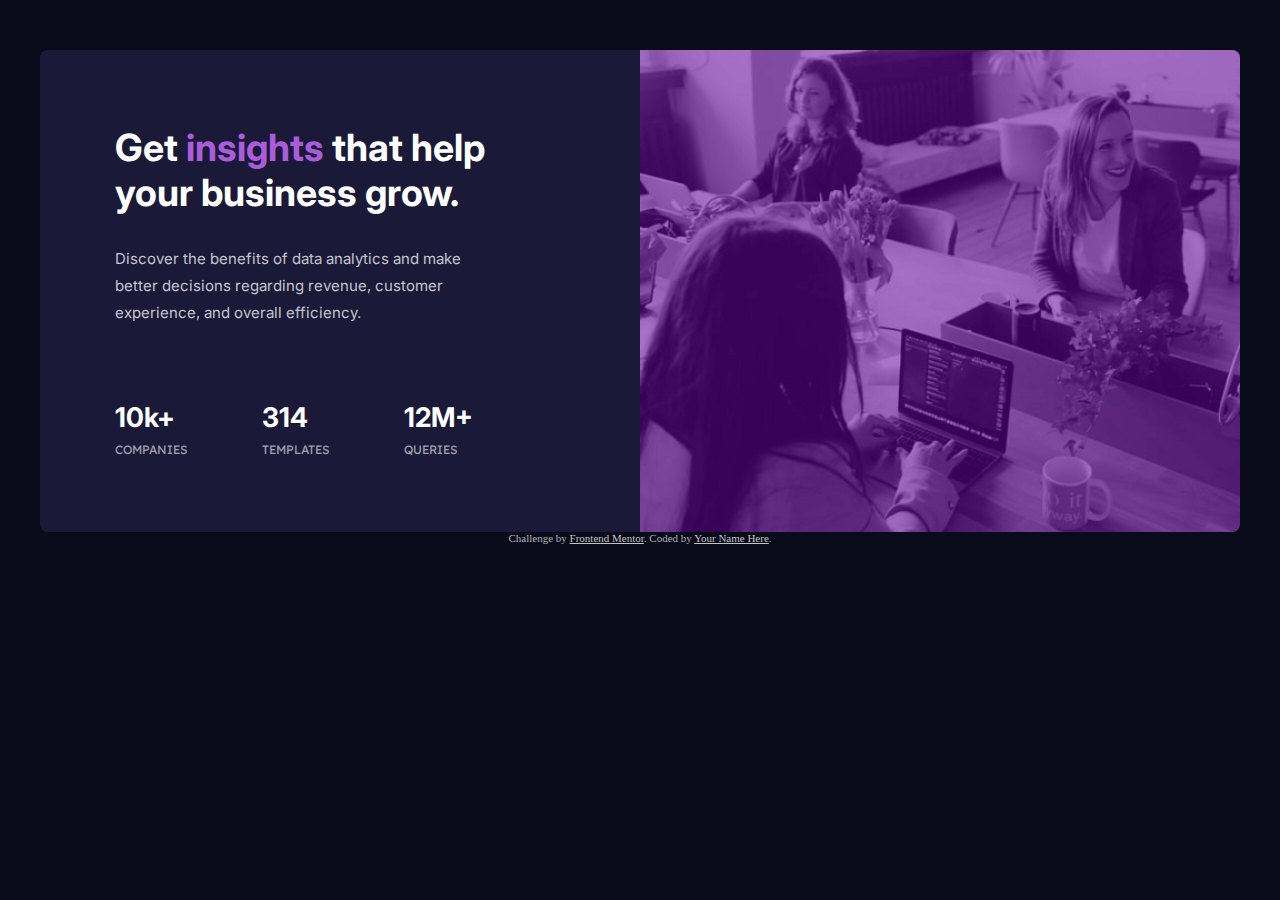
==== stats_preview_card_component/index.html @ b0d5cc2a "Version Ordinateur, responsive en cours" ====
<!DOCTYPE html>
<html lang="en">
<head>
  <meta charset="UTF-8">
  <meta name="viewport" content="width=device-width, initial-scale=1.0"> <!-- displays site properly based on user's device -->
  <link rel="preconnect" href="https://fonts.googleapis.com">
  <link rel="preconnect" href="https://fonts.gstatic.com" crossorigin>
  <link href="https://fonts.googleapis.com/css2?family=Inter:wght@400;700&display=swap" rel="stylesheet">
  <link href="https://fonts.googleapis.com/css2?family=Lexend+Deca&display=swap" rel="stylesheet">
  <link rel="icon" type="image/png" sizes="32x32" href="./images/favicon-32x32.png">
  
  <title>Frontend Mentor | Stats preview card component</title>

  <!-- Feel free to remove these styles or customise in your own stylesheet 👍 -->

  <link rel="stylesheet" href="style.css">

  <style>
    .attribution {
      font-size: 11px; text-align: center;
      color: #b1b1b1;
    }
    .attribution a { color: #c2c2c2; }
  </style>
</head>
<body>
  <div class="wrapper">
    <div class="card">
      <section>
        <div class="main">
          <h1>Get <span>insights</span> that help your business grow.</h1>
          <p>Discover the benefits of data analytics and make better decisions regarding revenue, customer 
            experience, and overall efficiency.</p>
        </div>
        <ul class="stats">
          <li>
            <h2>10k+</h2>
            <p>companies</p>
          </li>
          <li>
            <h2>314</h2>
            <p>templates</p>
          </li>
          <li>
            <h2>12M+</h2>
            <p>queries</p>
          </li>
        </ul>
      </section>
        <div class="image"></div>
    </div>
    <div class="attribution">
      Challenge by <a href="https://www.frontendmentor.io?ref=challenge" target="_blank">Frontend Mentor</a>. 
      Coded by <a href="#">Your Name Here</a>.
    </div>
  </div>
</body>
</html>
---- stats_preview_card_component/style.css ----
*{
    margin: 0;
}
body{
    font-size: 15px;
    background-color: hsl(233, 47%, 7%);
}
.wrapper{
    width: 1200px;
    margin: 0 auto;
    padding: 50px 0;
}
.card{
    width: 100%;
    display: flex;
    background-color: hsl(244, 38%, 16%);
    border-radius: 0.5em;
}
.card > section{
    padding: 5em 7em 5em 5em;
    width: 50%;
    display: flex;
    flex-direction: column;
    justify-content: space-between;
}
.card .image{
    min-width: 50%;
    max-width: 50%;
    border-radius: 0 0.5em 0.5em 0;
    background-image: linear-gradient(hsla(277, 40%, 40%, 0.7), hsla(277, 40%, 40%, 0.7)),
    url('images/image-header-desktop.jpg');
    background-size: cover;
    filter: contrast(150%);
}
.card ul{
    padding: 0;
    margin-top: 5em;
    display: flex;
    list-style-type: none;
    justify-content: flex-start;
}
.card ul > li:not(:last-child){
    margin-right: 5em;
}
.card li{
    text-align: left;
}
.card h1, .card h2{
    color: white;
    font-family: 'Inter', sans-serif;
}
.card h1{
    font-size: 2.5em;
    margin-bottom: 0.8em;
}
.card span{
    color: hsl(277, 64%, 61%);
}
.main p{
    color: hsla(0, 0%, 100%, 0.75);
    font-family: 'Inter', sans-serif;
    font-size: 1em;
    padding-right: 4em;
    line-height: 1.8em;
}
.stats p{
    text-transform: uppercase;
    font-family: 'Lexend Deca', sans-serif;
    font-size: 0.8em;
    color: hsla(0, 0%, 100%, 0.6);
}
.stats h2{
    margin-bottom: 0.3em;
    font-size: 1.8em;
}
@media screen and (max-width: 1240px) {
    .wrapper{
        width: 80%;
    }
    .card{
        flex-direction: column;
    }
    .image{
        order: -1;
        width: 100%;
        min-height: 50%;
    }
}
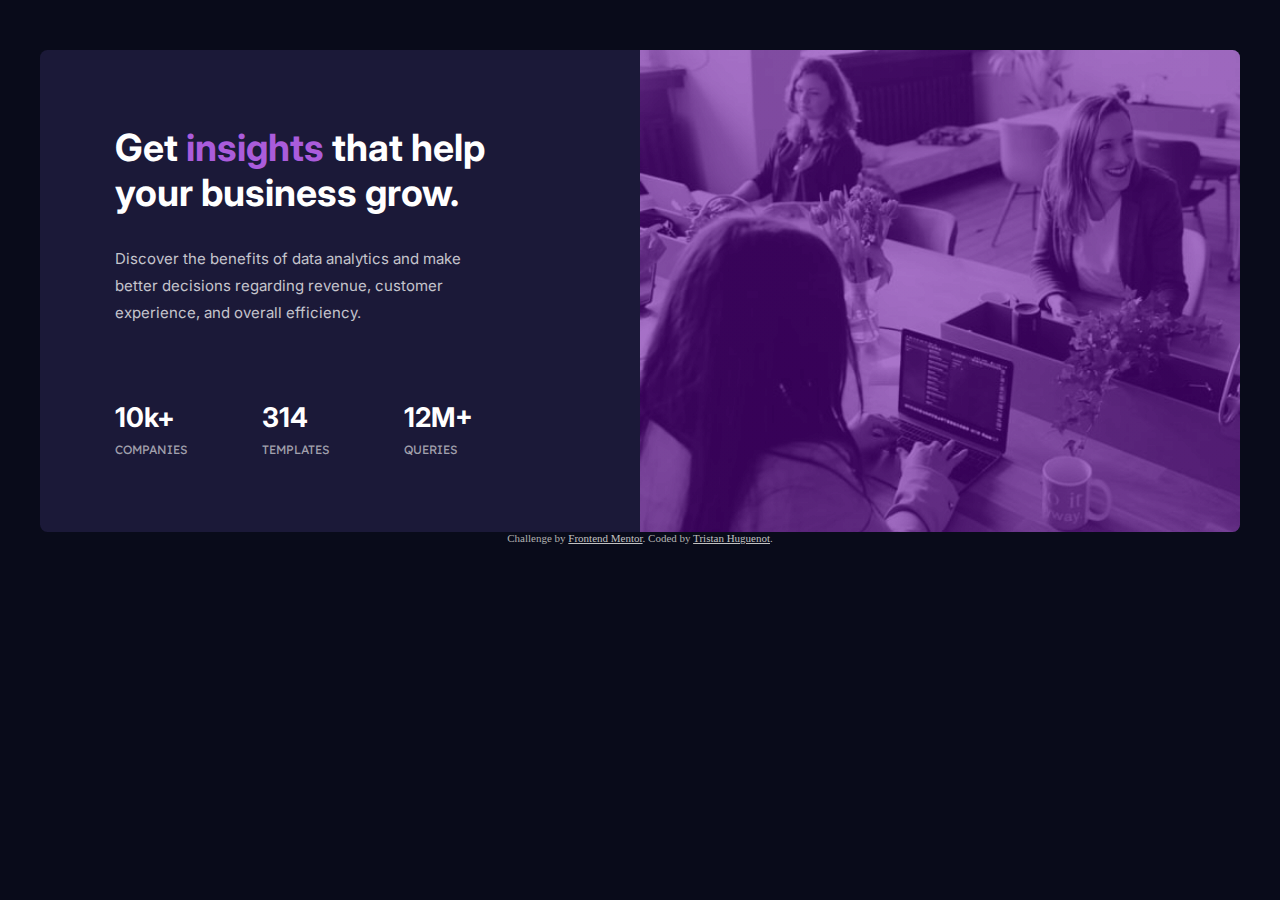
==== commit 581dcd0c: "Changements pour la responsive, DONE !" ====
--- a/stats_preview_card_component/index.html
+++ b/stats_preview_card_component/index.html
@@ -51,7 +51,7 @@
     </div>
     <div class="attribution">
       Challenge by <a href="https://www.frontendmentor.io?ref=challenge" target="_blank">Frontend Mentor</a>. 
-      Coded by <a href="#">Your Name Here</a>.
+      Coded by <a href="https://www.linkedin.com/in/tristan-huguenot-b20716212">Tristan Huguenot</a>.
     </div>
   </div>
 </body>
--- a/stats_preview_card_component/style.css
+++ b/stats_preview_card_component/style.css
@@ -79,10 +79,46 @@
     }
     .card{
         flex-direction: column;
+        align-items: center;
     }
-    .image{
+    .card > section{
+        width: 90%;
+        padding: 0;
+        margin: 4em auto;
+        text-align: center;
+
+    }
+    .card .image{
         order: -1;
-        width: 100%;
-        min-height: 50%;
+        min-width: 100%;
+        height: 60vh;
+        border-radius: 0.5em 0.5em 0 0;
+    }
+    .card ul > li:not(:last-child){
+        margin: 0;
+    }
+    .card ul{
+        justify-content: space-between;
+    }
+    .card .main > p{
+        padding: 0 1em;
+    }
+}
+
+@media screen and (max-width: 660px) {
+    .wrapper{
+        width: 90%;
+    }
+    .card ul{
+        flex-direction: column;
+        align-items: center;
+        margin-top: 2em;
+    }
+    .card ul > li:not(:last-child){
+        margin: 1em 0;
+    }
+    .card li{
+        text-align: center;
+        margin: 1em 0 0 0;
     }
 }